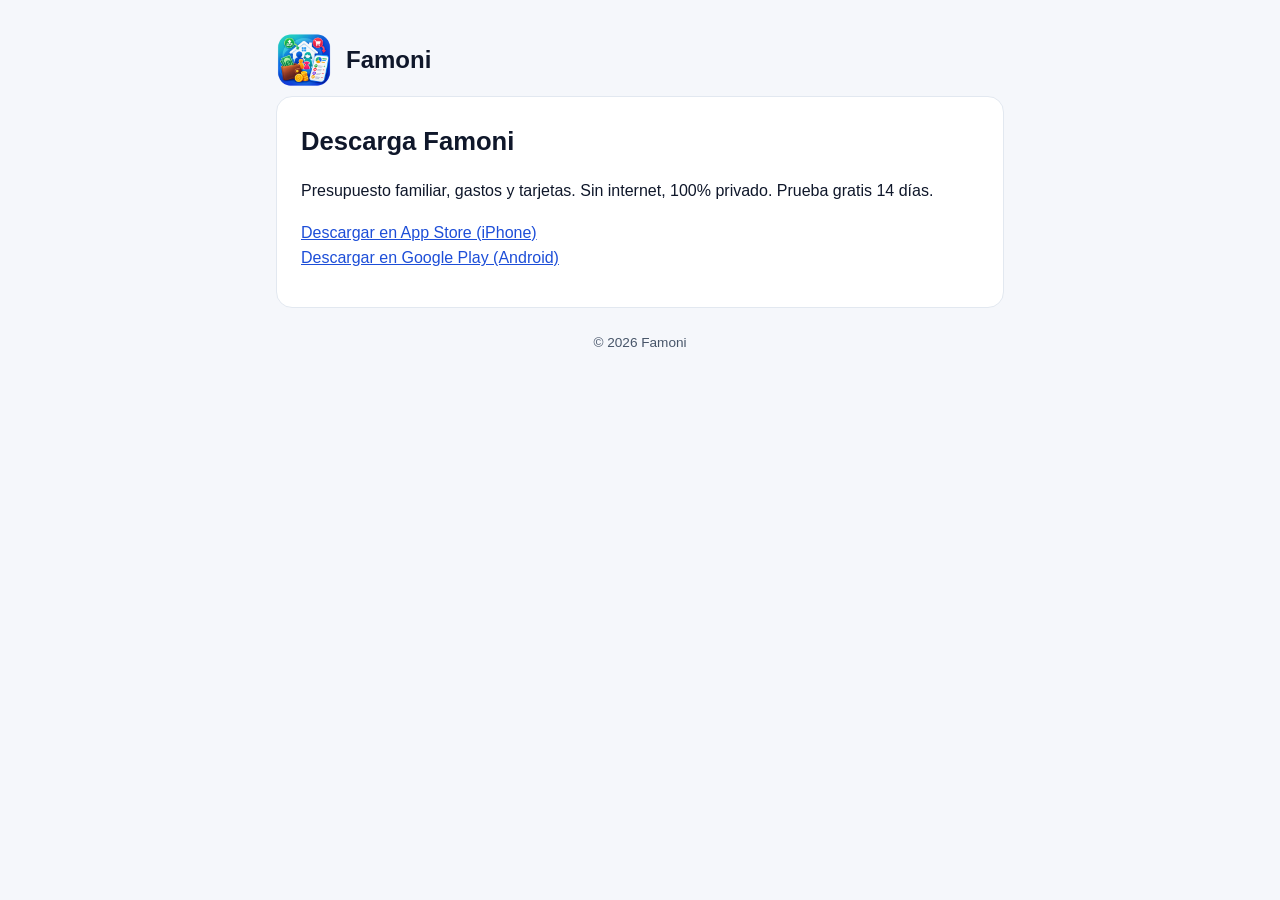
==== descargar/index.html @ 9e701ed4 "Página de descarga que envía a cada teléfono a su tienda Co-Authored-By: Claude Opus 5.5 <noreply@an" ====
<!doctype html>
<html lang="es">
<head>
<meta charset="utf-8">
<meta name="viewport" content="width=device-width, initial-scale=1">
<title>Descarga Famoni</title>
<meta name="description" content="Presupuesto familiar, gastos y tarjetas. Sin internet, 100% privado. Prueba gratis 14 días.">
<meta property="og:title" content="Famoni: Presupuesto Familiar">
<meta property="og:description" content="¿Llegas a fin de mes sin saber en qué se fue tu sueldo? Prueba Famoni gratis 14 días.">
<meta property="og:image" content="https://andresvallejobaldeon.github.io/famoni/icon.png">
<meta property="og:url" content="https://andresvallejobaldeon.github.io/famoni/descargar/">
<link rel="icon" href="../icon.png">
<link rel="stylesheet" href="../style.css">
<script>
// Sends each phone to its own store; computers stay on the page with both links.
(function () {
  var ua = navigator.userAgent || "";
  var ios = /iPhone|iPad|iPod/i.test(ua) || (navigator.platform === "MacIntel" && navigator.maxTouchPoints > 1);
  if (ios) location.replace("https://apps.apple.com/app/id6822005921");
  else if (/Android/i.test(ua)) location.replace("https://play.google.com/store/apps/details?id=com.e2eas.famoni");
})();
</script>
</head>
<body>
<main>
<header><img src="../icon.png" alt=""><a href="../">Famoni</a></header>
<section>
<h1>Descarga Famoni</h1>
<p>Presupuesto familiar, gastos y tarjetas. Sin internet, 100% privado. Prueba gratis 14 días.</p>
<p><a href="https://apps.apple.com/app/id6822005921">Descargar en App Store (iPhone)</a><br><a href="https://play.google.com/store/apps/details?id=com.e2eas.famoni">Descargar en Google Play (Android)</a></p>
</section>
<footer>© 2026 Famoni</footer>
</main>
</body>
</html>
---- style.css ----
:root{--bg:#F5F7FB;--card:#FFFFFF;--text:#0F172A;--muted:#475569;--accent:#1D4ED8;--line:#E2E8F0}
@media (prefers-color-scheme:dark){:root{--bg:#0F172A;--card:#1E293B;--text:#F1F5F9;--muted:#CBD5E1;--accent:#93C5FD;--line:#334155}}
*{box-sizing:border-box}
body{margin:0;background:var(--bg);color:var(--text);font:16px/1.6 -apple-system,BlinkMacSystemFont,"Segoe UI",Roboto,Helvetica,Arial,sans-serif}
main{max-width:760px;margin:0 auto;padding:32px 16px 64px}
header{display:flex;align-items:center;gap:14px;margin-bottom:8px}
header img{width:56px;height:56px;border-radius:13px}
header a{color:inherit;text-decoration:none;font-size:1.5rem;font-weight:700}
nav{display:flex;gap:16px;flex-wrap:wrap;margin:8px 0 24px}
a{color:var(--accent)}
.lang{display:flex;gap:8px;margin:0 0 16px}
.lang a{padding:4px 12px;border:1px solid var(--line);border-radius:999px;text-decoration:none;font-size:.9rem}
section{background:var(--card);border:1px solid var(--line);border-radius:16px;padding:8px 24px 20px;margin-bottom:24px}
h1{font-size:1.6rem;margin:16px 0 4px}
h2{font-size:1.15rem;margin:24px 0 4px}
.meta{color:var(--muted);font-size:.9rem;margin:0 0 8px}
p,li{color:var(--text)}
li{margin:4px 0}
footer{color:var(--muted);font-size:.85rem;text-align:center}
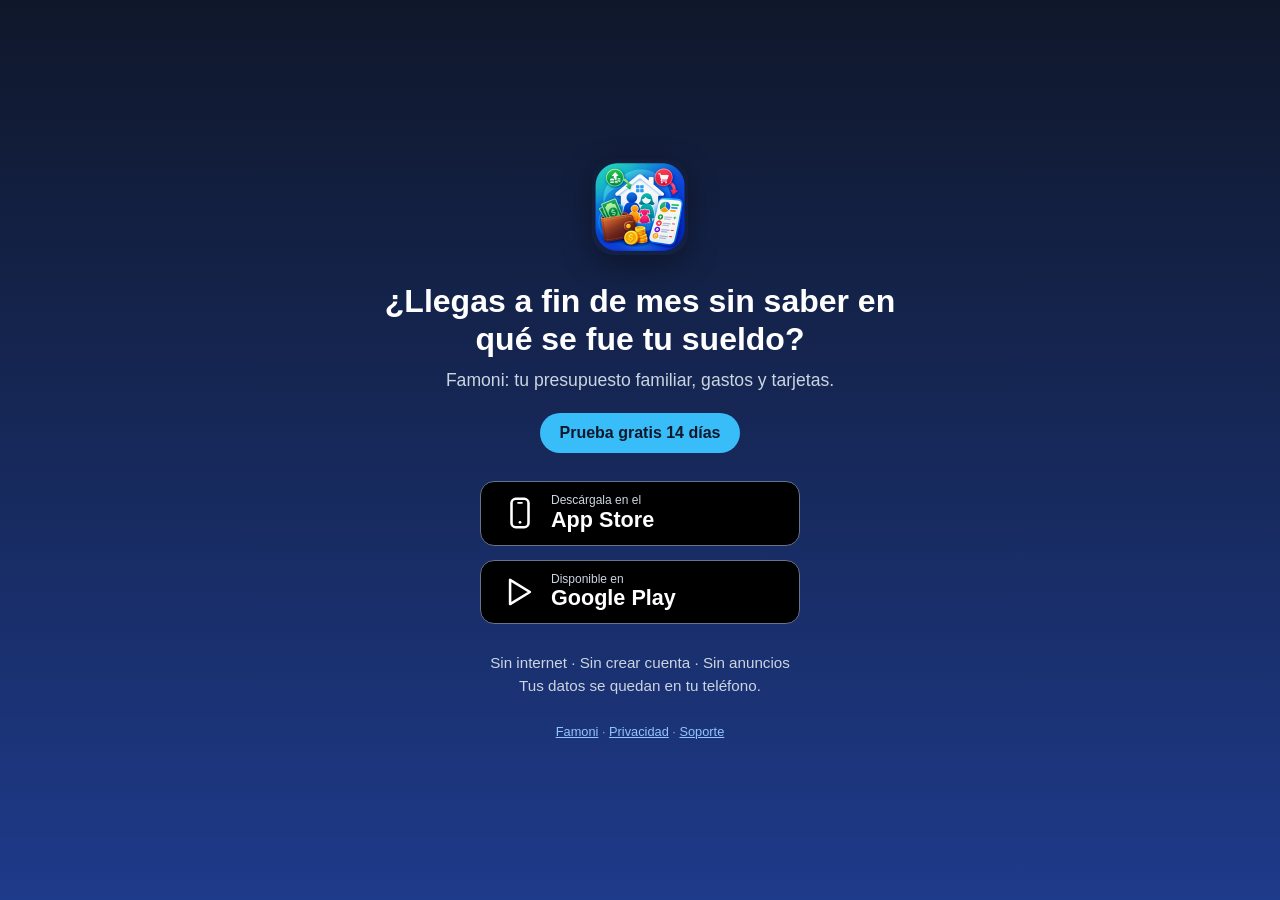
==== commit 9f5b728e: "Página de descarga con botones de App Store y Google Play Co-Authored-By: Claude Opus 5.5 <noreply@a" ====
--- a/descargar/index.html
+++ b/descargar/index.html
@@ -10,26 +10,58 @@
 <meta property="og:image" content="https://andresvallejobaldeon.github.io/famoni/icon.png">
 <meta property="og:url" content="https://andresvallejobaldeon.github.io/famoni/descargar/">
 <link rel="icon" href="../icon.png">
-<link rel="stylesheet" href="../style.css">
 <script>
-// Sends each phone to its own store; computers stay on the page with both links.
+// Sends each phone to its own store; computers stay on the page with both buttons.
+// Add ?ver to the URL to see the page on a phone without being redirected.
 (function () {
+  if (/[?&]ver\b/.test(location.search)) return;
   var ua = navigator.userAgent || "";
   var ios = /iPhone|iPad|iPod/i.test(ua) || (navigator.platform === "MacIntel" && navigator.maxTouchPoints > 1);
   if (ios) location.replace("https://apps.apple.com/app/id6822005921");
   else if (/Android/i.test(ua)) location.replace("https://play.google.com/store/apps/details?id=com.e2eas.famoni");
 })();
 </script>
+<style>
+*{box-sizing:border-box}
+body{margin:0;min-height:100vh;display:flex;align-items:center;justify-content:center;padding:32px 16px;
+  background:linear-gradient(180deg,#0F172A 0%,#1E3A8A 100%);color:#fff;
+  font:16px/1.5 -apple-system,BlinkMacSystemFont,"Segoe UI",Roboto,Helvetica,Arial,sans-serif;text-align:center}
+main{max-width:520px;width:100%}
+.icon{width:96px;height:96px;border-radius:22px;box-shadow:0 10px 30px rgba(0,0,0,.35)}
+h1{font-size:2rem;line-height:1.2;margin:20px 0 8px}
+.lead{color:#CBD5E1;font-size:1.1rem;margin:0 0 6px}
+.trial{display:inline-block;margin:14px 0 28px;padding:8px 20px;border-radius:999px;background:#38BDF8;color:#0F172A;font-weight:700}
+.stores{display:flex;flex-direction:column;gap:14px;align-items:center}
+.store{display:flex;align-items:center;gap:14px;width:100%;max-width:320px;padding:12px 22px;border-radius:14px;
+  background:#000;color:#fff;text-decoration:none;border:1.5px solid #64748B;transition:transform .15s,border-color .15s}
+.store:hover,.store:focus-visible{transform:translateY(-2px);border-color:#fff}
+.store svg{width:34px;height:34px;flex:none}
+.store span{display:flex;flex-direction:column;align-items:flex-start;line-height:1.15}
+.store small{font-size:.75rem;color:#CBD5E1}
+.store b{font-size:1.35rem;font-weight:600}
+.facts{color:#CBD5E1;font-size:.95rem;margin:28px 0 0}
+footer{margin-top:24px;font-size:.8rem;color:#94A3B8}
+footer a{color:#93C5FD}
+</style>
 </head>
 <body>
 <main>
-<header><img src="../icon.png" alt=""><a href="../">Famoni</a></header>
-<section>
-<h1>Descarga Famoni</h1>
-<p>Presupuesto familiar, gastos y tarjetas. Sin internet, 100% privado. Prueba gratis 14 días.</p>
-<p><a href="https://apps.apple.com/app/id6822005921">Descargar en App Store (iPhone)</a><br><a href="https://play.google.com/store/apps/details?id=com.e2eas.famoni">Descargar en Google Play (Android)</a></p>
-</section>
-<footer>© 2026 Famoni</footer>
+<img class="icon" src="../icon.png" alt="Famoni">
+<h1>¿Llegas a fin de mes sin saber en qué se fue tu sueldo?</h1>
+<p class="lead">Famoni: tu presupuesto familiar, gastos y tarjetas.</p>
+<span class="trial">Prueba gratis 14 días</span>
+<div class="stores">
+  <a class="store" href="https://apps.apple.com/app/id6822005921">
+    <svg viewBox="0 0 24 24" fill="#fff" aria-hidden="true"><rect x="6" y="2" width="12" height="20" rx="3" fill="none" stroke="#fff" stroke-width="1.8"/><rect x="10" y="4.2" width="4" height="1.2" rx=".6"/><circle cx="12" cy="18.6" r="1"/></svg>
+    <span><small>Descárgala en el</small><b>App Store</b></span>
+  </a>
+  <a class="store" href="https://play.google.com/store/apps/details?id=com.e2eas.famoni">
+    <svg viewBox="0 0 24 24" aria-hidden="true"><path d="M5 3.5v17l14-8.5z" fill="none" stroke="#fff" stroke-width="1.8" stroke-linejoin="round"/></svg>
+    <span><small>Disponible en</small><b>Google Play</b></span>
+  </a>
+</div>
+<p class="facts">Sin internet · Sin crear cuenta · Sin anuncios<br>Tus datos se quedan en tu teléfono.</p>
+<footer><a href="../">Famoni</a> · <a href="../privacy/">Privacidad</a> · <a href="../support/">Soporte</a></footer>
 </main>
 </body>
 </html>
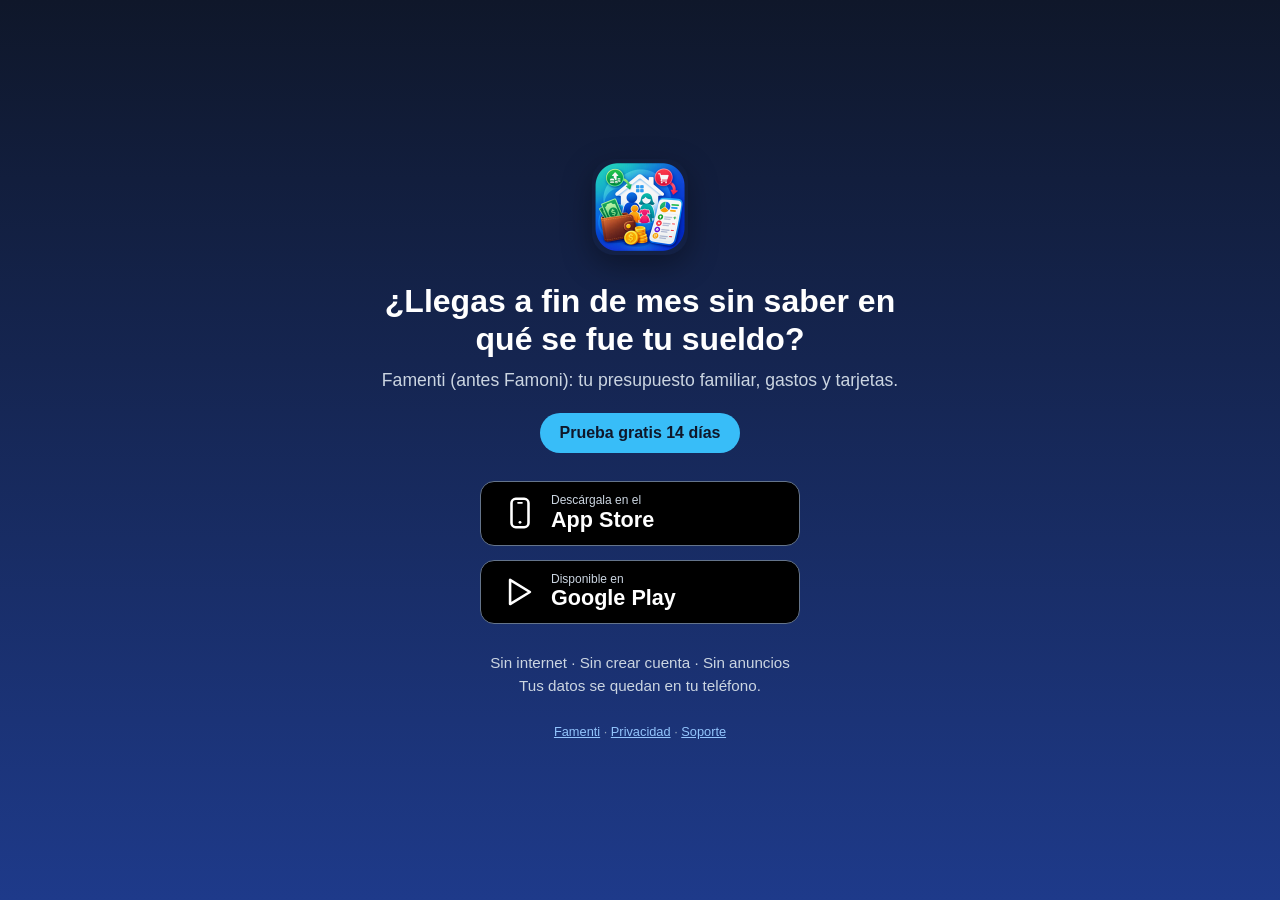
==== commit 18ab97b9: "Famoni ahora se llama Famenti Cambia el nombre en todas las páginas, conserva las direcciones e iden" ====
--- a/descargar/index.html
+++ b/descargar/index.html
@@ -3,10 +3,10 @@
 <head>
 <meta charset="utf-8">
 <meta name="viewport" content="width=device-width, initial-scale=1">
-<title>Descarga Famoni</title>
+<title>Descarga Famenti</title>
 <meta name="description" content="Presupuesto familiar, gastos y tarjetas. Sin internet, 100% privado. Prueba gratis 14 días.">
-<meta property="og:title" content="Famoni: Presupuesto Familiar">
-<meta property="og:description" content="¿Llegas a fin de mes sin saber en qué se fue tu sueldo? Prueba Famoni gratis 14 días.">
+<meta property="og:title" content="Famenti: Presupuesto Familiar">
+<meta property="og:description" content="¿Llegas a fin de mes sin saber en qué se fue tu sueldo? Prueba Famenti gratis 14 días.">
 <meta property="og:image" content="https://andresvallejobaldeon.github.io/famoni/icon.png">
 <meta property="og:url" content="https://andresvallejobaldeon.github.io/famoni/descargar/">
 <link rel="icon" href="../icon.png">
@@ -46,9 +46,9 @@
 </head>
 <body>
 <main>
-<img class="icon" src="../icon.png" alt="Famoni">
+<img class="icon" src="../icon.png" alt="Famenti">
 <h1>¿Llegas a fin de mes sin saber en qué se fue tu sueldo?</h1>
-<p class="lead">Famoni: tu presupuesto familiar, gastos y tarjetas.</p>
+<p class="lead">Famenti (antes Famoni): tu presupuesto familiar, gastos y tarjetas.</p>
 <span class="trial">Prueba gratis 14 días</span>
 <div class="stores">
   <a class="store" href="https://apps.apple.com/app/id6822005921">
@@ -61,7 +61,7 @@
   </a>
 </div>
 <p class="facts">Sin internet · Sin crear cuenta · Sin anuncios<br>Tus datos se quedan en tu teléfono.</p>
-<footer><a href="../">Famoni</a> · <a href="../privacy/">Privacidad</a> · <a href="../support/">Soporte</a></footer>
+<footer><a href="../">Famenti</a> · <a href="../privacy/">Privacidad</a> · <a href="../support/">Soporte</a></footer>
 </main>
 </body>
 </html>
